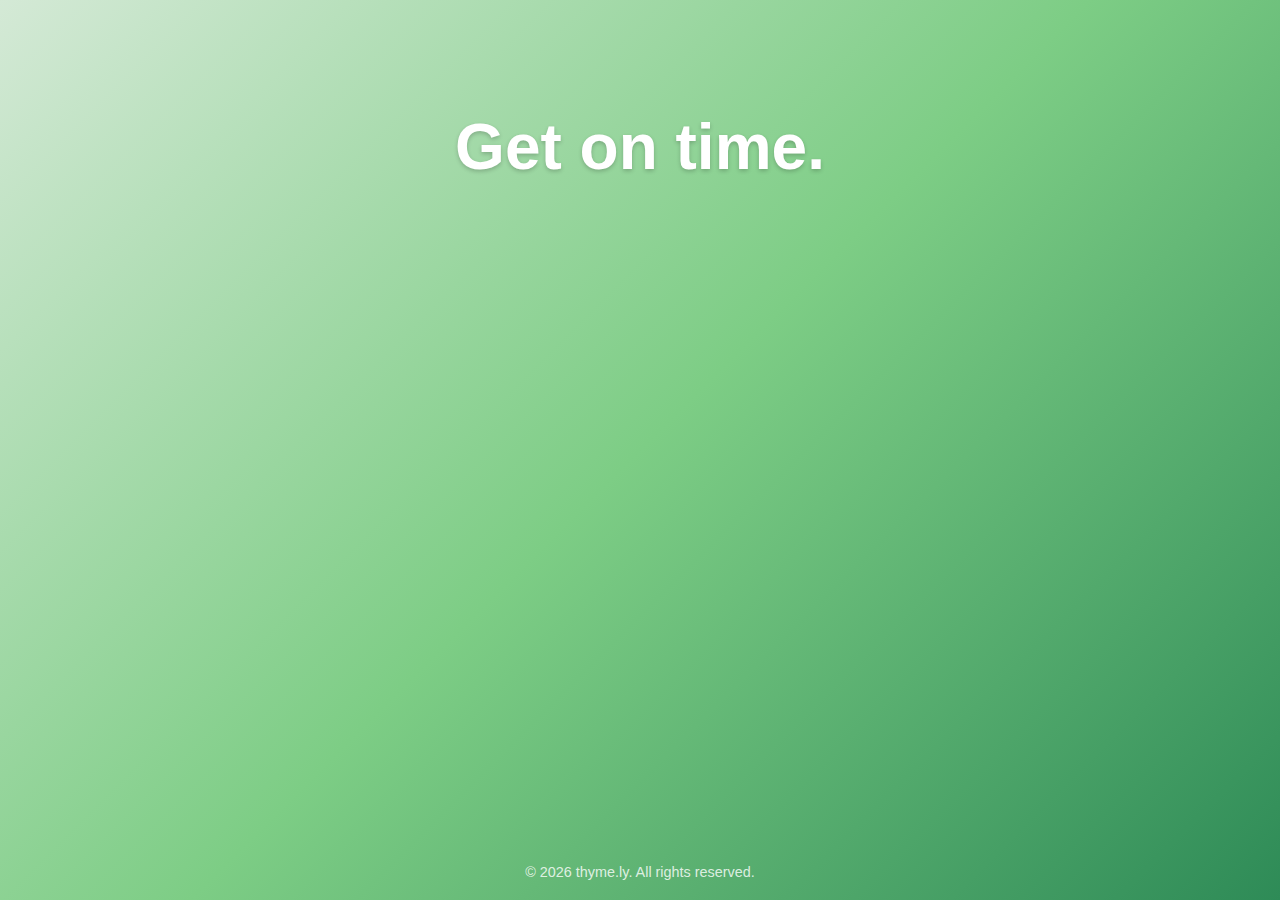
==== index.html @ 2a3fbcff "Initial commit" ====
<!DOCTYPE html>
<html lang="en">
<head>
    <meta charset="UTF-8">
    <meta name="viewport" content="width=device-width, initial-scale=1.0">
    <title>thyme.ly | Get on time.</title>
    <link rel="stylesheet" href="styles.css">
</head>
<body>
    <div class="container">
        <div class="logo-container">
            <!-- <img src="logo.png" alt="thyme.ly logo" class="logo"> -->
        </div>
        
        <div class="hero">
            <h1 class="hero-title">Get on time.</h1>
            <h2 class="hero-subtitle">in this busy world</h2>
        </div>
    </div>

    <footer>
        <p>&copy; <script>document.write(new Date().getFullYear())</script> thyme.ly. All rights reserved.</p>
    </footer>

    <script>
        // Simple animation for the hero text
        document.addEventListener('DOMContentLoaded', function() {
            const heroTitle = document.querySelector('.hero-title');
            const heroSubtitle = document.querySelector('.hero-subtitle');
            
            // Apply fade-in effect
            heroTitle.style.opacity = '0';
            heroSubtitle.style.opacity = '0';
            
            setTimeout(() => {
                heroTitle.style.transition = 'opacity 1s ease-in-out';
                heroTitle.style.opacity = '1';
                
                setTimeout(() => {
                    heroSubtitle.style.transition = 'opacity 1s ease-in-out';
                    heroSubtitle.style.opacity = '1';
                }, 500);
            }, 300);
        });
    </script>
</body>
</html>
---- styles.css ----
/* Reset and base styles */
* {
    margin: 0;
    padding: 0;
    box-sizing: border-box;
}

body {
    font-family: 'Segoe UI', Roboto, Oxygen, Ubuntu, Cantarell, 'Open Sans', 'Helvetica Neue', sans-serif;
    min-height: 100vh;
    display: flex;
    flex-direction: column;
    justify-content: space-between;
    background: linear-gradient(135deg, #d4e9d6 0%, #7dcd85 50%, #2e8b57 100%);
    color: #333;
    line-height: 1.6;
}

.container {
    width: 100%;
    max-width: 1200px;
    margin: 0 auto;
    padding: 2rem;
    text-align: center;
}

/* Logo styles */
.logo-container {
    margin: 2rem auto;
}

.logo {
    max-width: 200px;
    height: auto;
}

/* Hero section styles */
.hero {
    margin: 4rem auto;
}

.hero-title {
    font-size: 4rem;
    font-weight: 700;
    margin-bottom: 1rem;
    color: #fff;
    text-shadow: 0 2px 4px rgba(0, 0, 0, 0.2);
}

.hero-subtitle {
    font-size: 1.8rem;
    font-weight: 300;
    color: #fff;
    text-shadow: 0 1px 2px rgba(0, 0, 0, 0.2);
}

/* 404 page specific styles */
.error-code {
    font-size: 8rem;
    font-weight: 700;
    color: rgba(255, 255, 255, 0.8);
    text-shadow: 0 2px 10px rgba(0, 0, 0, 0.2);
    margin-bottom: 1rem;
}

.error-message {
    font-size: 2rem;
    margin-bottom: 2rem;
    color: #fff;
}

.back-home {
    display: inline-block;
    padding: 0.8rem 1.5rem;
    background-color: rgba(255, 255, 255, 0.2);
    color: #fff;
    text-decoration: none;
    border-radius: 4px;
    font-weight: 500;
    transition: background-color 0.3s ease;
}

.back-home:hover {
    background-color: rgba(255, 255, 255, 0.3);
}

/* Footer styles */
footer {
    width: 100%;
    padding: 1rem;
    text-align: center;
    color: rgba(255, 255, 255, 0.8);
    font-size: 0.9rem;
}

/* Responsive adjustments */
@media (max-width: 768px) {
    .hero-title {
        font-size: 3rem;
    }

    .hero-subtitle {
        font-size: 1.4rem;
    }
    
    .error-code {
        font-size: 6rem;
    }
    
    .error-message {
        font-size: 1.6rem;
    }
}

@media (max-width: 480px) {
    .hero-title {
        font-size: 2.5rem;
    }

    .hero-subtitle {
        font-size: 1.2rem;
    }
    
    .error-code {
        font-size: 5rem;
    }
    
    .error-message {
        font-size: 1.4rem;
    }
}
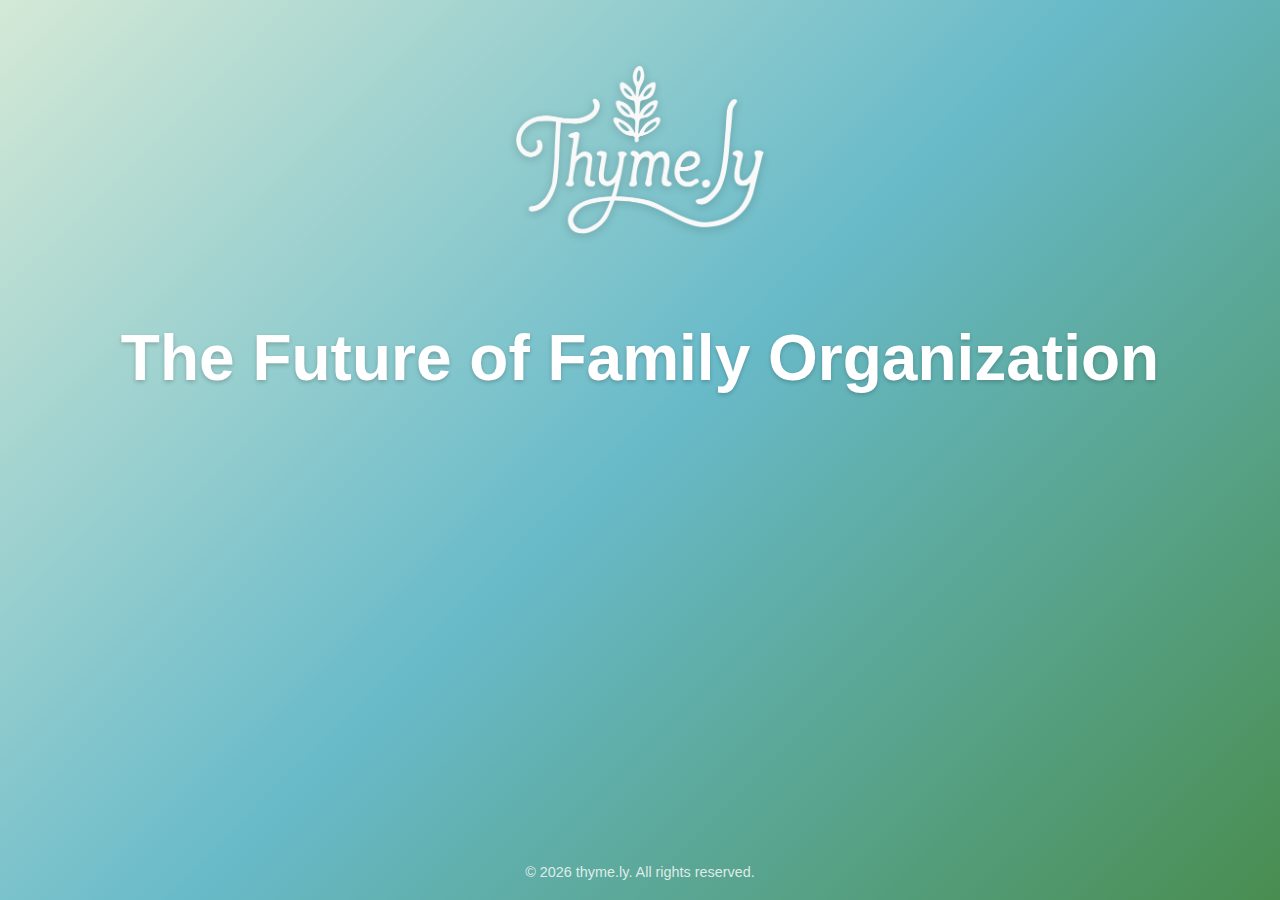
==== commit 8a7dfa8d: "Add logo. Cosmetic changes. Copy changes." ====
--- a/index.html
+++ b/index.html
@@ -9,12 +9,12 @@
 <body>
     <div class="container">
         <div class="logo-container">
-            <!-- <img src="logo.png" alt="thyme.ly logo" class="logo"> -->
+            <img src="logo.png" alt="thyme.ly logo" class="logo">
         </div>
         
         <div class="hero">
-            <h1 class="hero-title">Get on time.</h1>
-            <h2 class="hero-subtitle">in this busy world</h2>
+            <h1 class="hero-title">The Future of Family Organization</h1>
+            <h2 class="hero-subtitle">AI-powered coordination to simplify your family’s daily life</h2>
         </div>
     </div>
 
@@ -27,20 +27,26 @@
         document.addEventListener('DOMContentLoaded', function() {
             const heroTitle = document.querySelector('.hero-title');
             const heroSubtitle = document.querySelector('.hero-subtitle');
+            const logo = document.querySelector('.logo');
             
             // Apply fade-in effect
             heroTitle.style.opacity = '0';
             heroSubtitle.style.opacity = '0';
+            logo.style.opacity = '0';
             
             setTimeout(() => {
-                heroTitle.style.transition = 'opacity 1s ease-in-out';
-                heroTitle.style.opacity = '1';
-                
+                logo.style.transition = 'opacity 1s ease-in-out';
+                logo.style.opacity = '1';
                 setTimeout(() => {
-                    heroSubtitle.style.transition = 'opacity 1s ease-in-out';
-                    heroSubtitle.style.opacity = '1';
-                }, 500);
-            }, 300);
+                    heroTitle.style.transition = 'opacity 1s ease-in-out';
+                    heroTitle.style.opacity = '1';
+                    
+                    setTimeout(() => {
+                        heroSubtitle.style.transition = 'opacity 1s ease-in-out';
+                        heroSubtitle.style.opacity = '1';
+                    }, 500);
+                }, 300);
+            }, 100);
         });
     </script>
 </body>
--- a/styles.css
+++ b/styles.css
@@ -11,7 +11,7 @@
     display: flex;
     flex-direction: column;
     justify-content: space-between;
-    background: linear-gradient(135deg, #d4e9d6 0%, #7dcd85 50%, #2e8b57 100%);
+    background: linear-gradient(135deg, #d4e9d6 0%, #68bac9 50%, #498d50 100%);
     color: #333;
     line-height: 1.6;
 }
@@ -30,8 +30,9 @@
 }
 
 .logo {
-    max-width: 200px;
+    max-width: 250px;
     height: auto;
+    filter: drop-shadow(0 2px 4px rgba(0, 0, 0, 0.2));
 }
 
 /* Hero section styles */
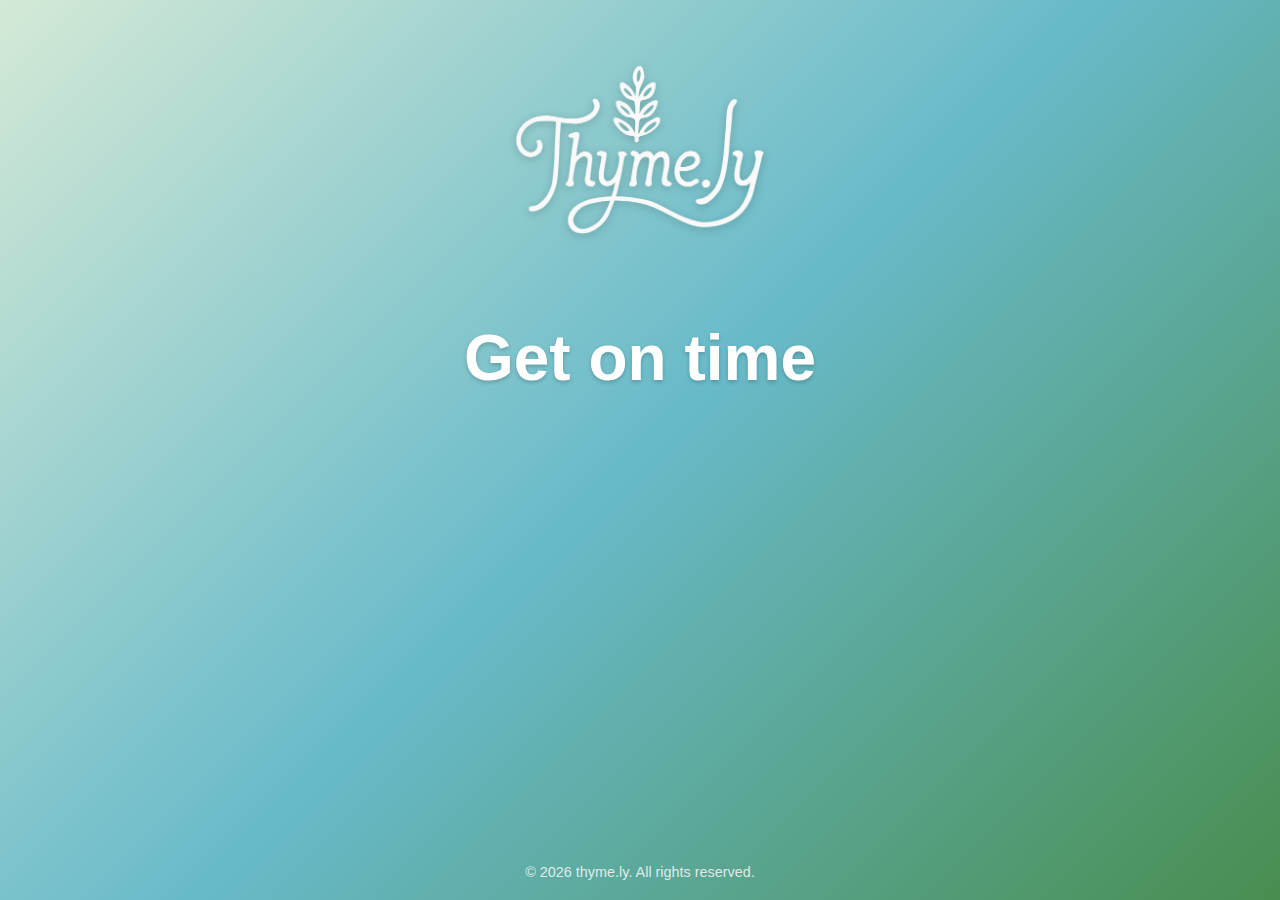
==== commit 7272d9ed: "Update copy" ====
--- a/index.html
+++ b/index.html
@@ -13,8 +13,8 @@
         </div>
         
         <div class="hero">
-            <h1 class="hero-title">The Future of Family Organization</h1>
-            <h2 class="hero-subtitle">AI-powered coordination to simplify your family’s daily life</h2>
+            <h1 class="hero-title">Get on time</h1>
+            <h2 class="hero-subtitle">in this busy world.</h2>
         </div>
     </div>
 
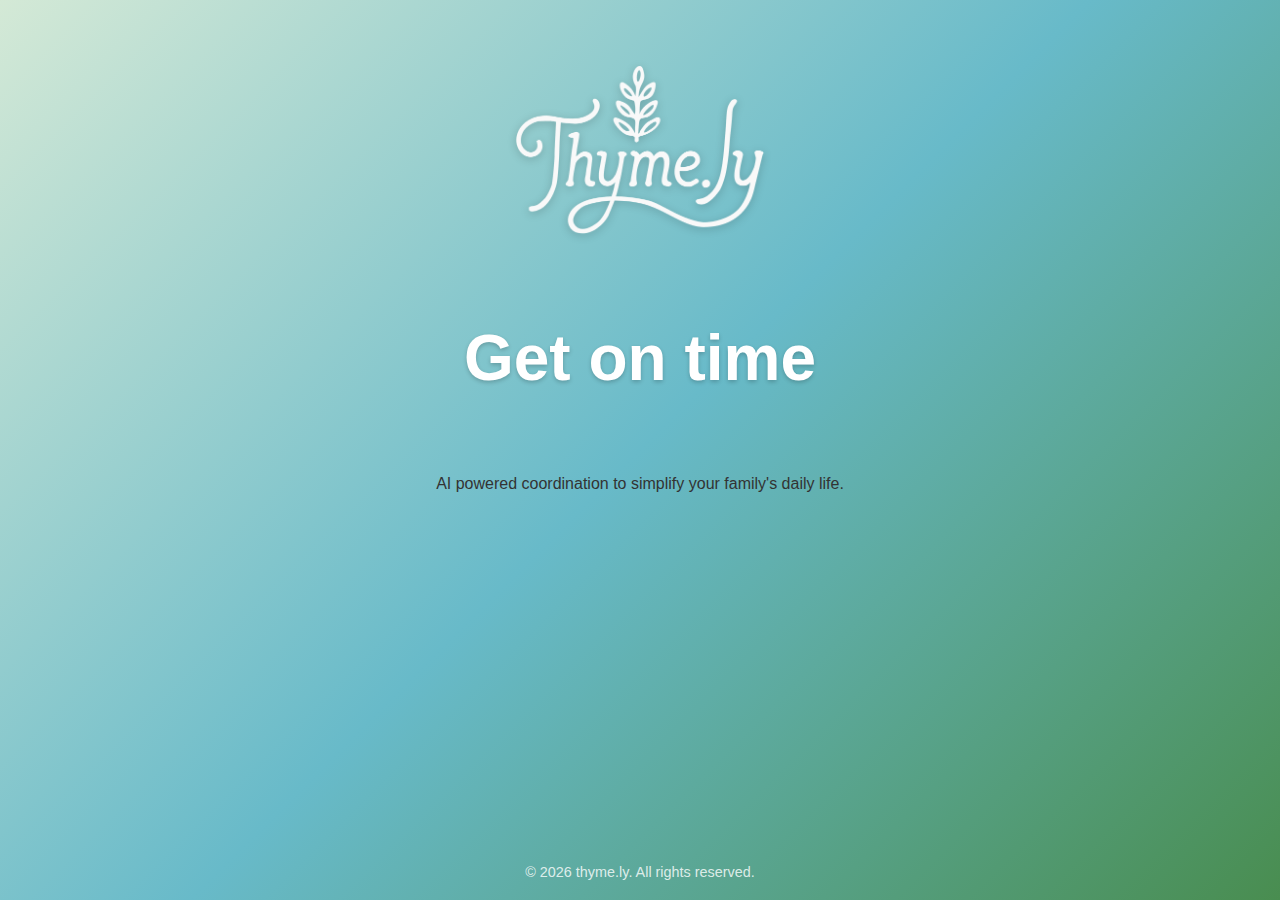
==== commit f928b0f4: "More copy updates" ====
--- a/index.html
+++ b/index.html
@@ -15,6 +15,7 @@
         <div class="hero">
             <h1 class="hero-title">Get on time</h1>
             <h2 class="hero-subtitle">in this busy world.</h2>
+            <p>AI powered coordination to simplify your family's daily life.</p>
         </div>
     </div>
 
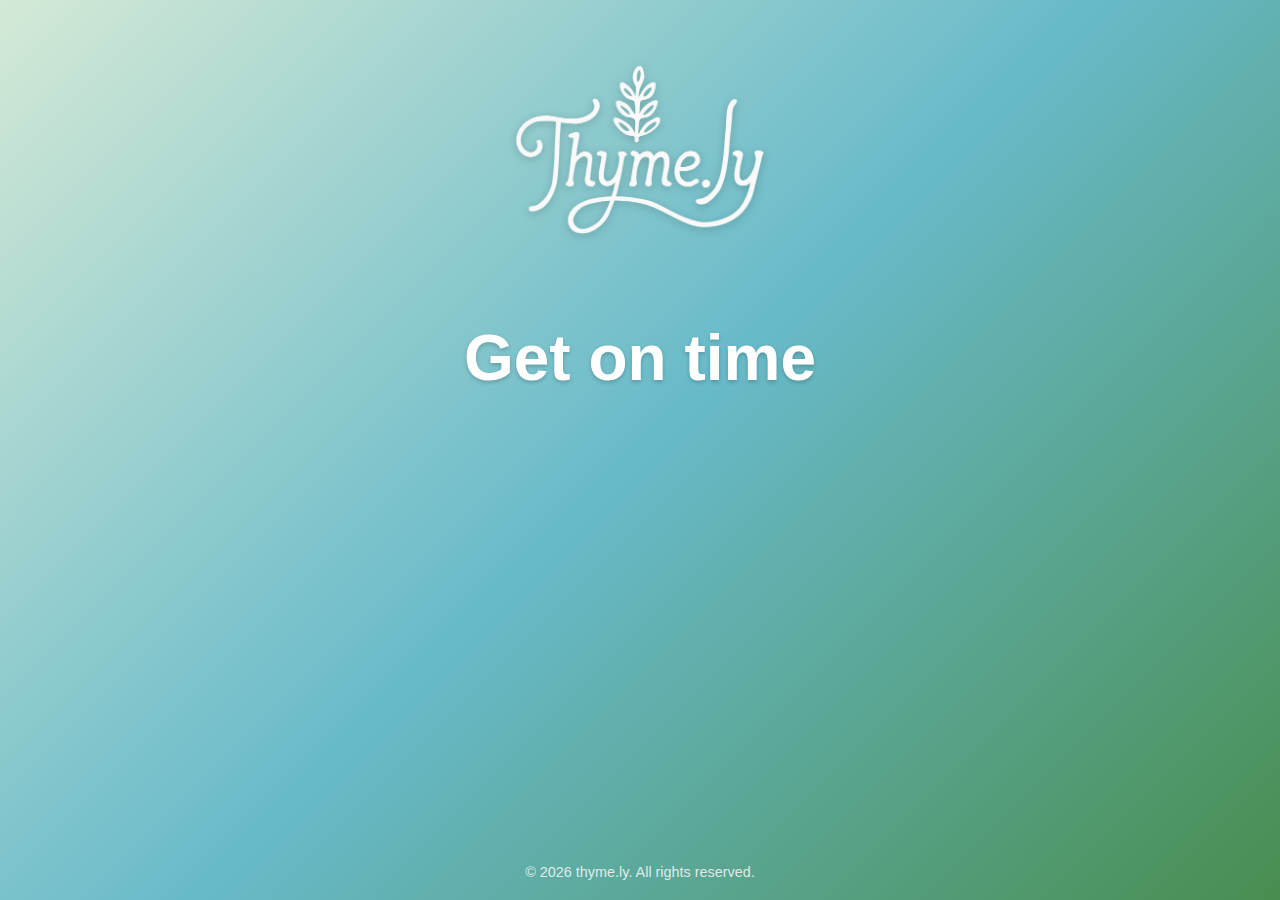
==== commit 3f8c258e: "Update index.html" ====
--- a/index.html
+++ b/index.html
@@ -15,7 +15,7 @@
         <div class="hero">
             <h1 class="hero-title">Get on time</h1>
             <h2 class="hero-subtitle">in this busy world.</h2>
-            <p>AI powered coordination to simplify your family's daily life.</p>
+            <p class="hero-text">AI powered coordination to simplify your family's daily life.</p>
         </div>
     </div>
 
@@ -28,11 +28,13 @@
         document.addEventListener('DOMContentLoaded', function() {
             const heroTitle = document.querySelector('.hero-title');
             const heroSubtitle = document.querySelector('.hero-subtitle');
+            const heroText = document.querySelector('.hero-text');
             const logo = document.querySelector('.logo');
             
             // Apply fade-in effect
             heroTitle.style.opacity = '0';
             heroSubtitle.style.opacity = '0';
+            heroText.style.opacity = '0';
             logo.style.opacity = '0';
             
             setTimeout(() => {
@@ -45,6 +47,9 @@
                     setTimeout(() => {
                         heroSubtitle.style.transition = 'opacity 1s ease-in-out';
                         heroSubtitle.style.opacity = '1';
+
+                        heroText.style.transition = 'opacity 1s ease-in-out';
+                        heroText.style.opacity = '1';
                     }, 500);
                 }, 300);
             }, 100);
--- a/styles.css
+++ b/styles.css
@@ -38,6 +38,8 @@
 /* Hero section styles */
 .hero {
     margin: 4rem auto;
+    color: #fff;
+    text-shadow: 0 2px 4px rgba(0, 0, 0, 0.2);
 }
 
 .hero-title {
@@ -52,6 +54,12 @@
     font-size: 1.8rem;
     font-weight: 300;
     color: #fff;
+    text-shadow: 0 1px 2px rgba(0, 0, 0, 0.2);
+}
+
+.hero-text {
+    margin-top: 1rem;
+    font-weight: 300;
     text-shadow: 0 1px 2px rgba(0, 0, 0, 0.2);
 }
 
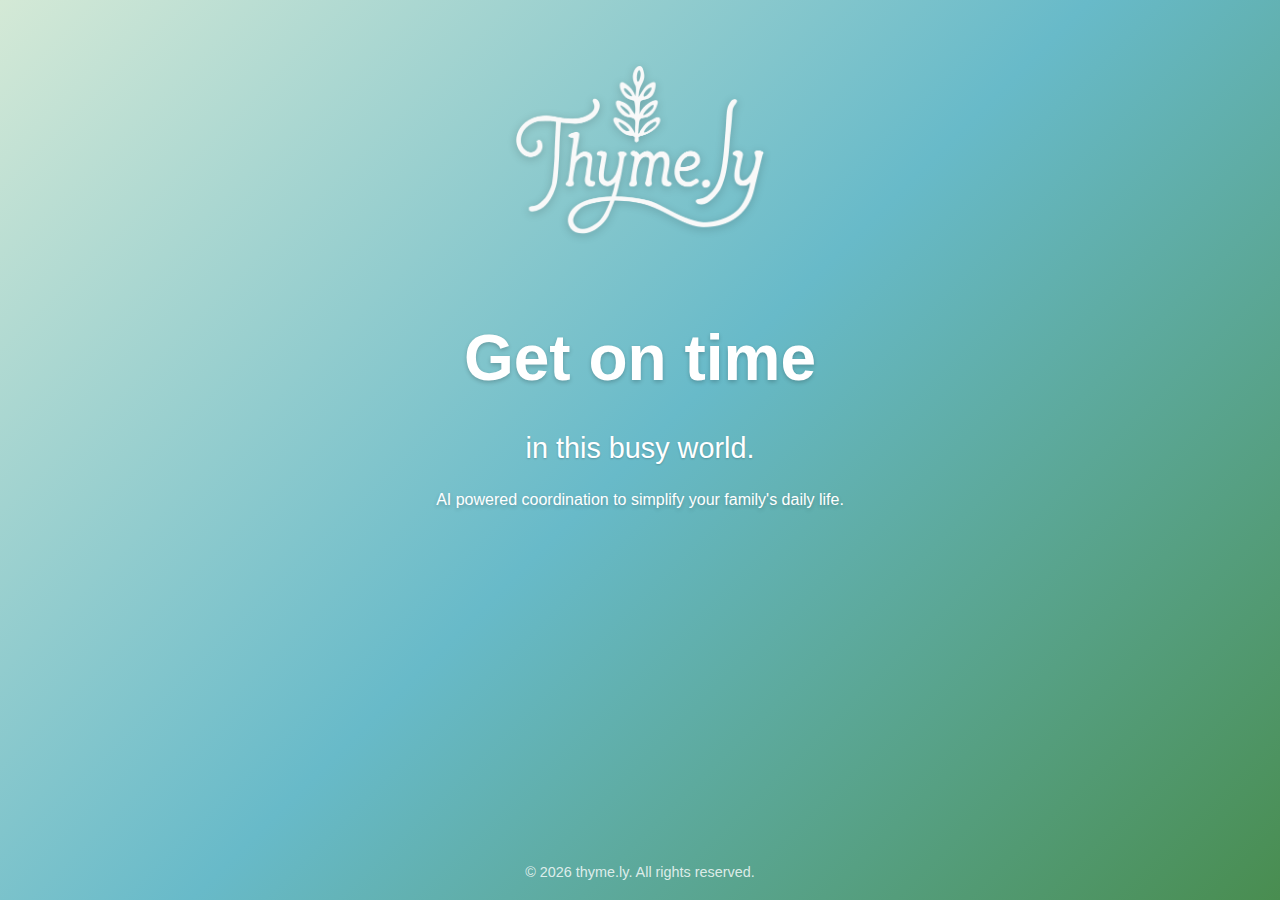
==== commit 7404d909: "DRY" ====
--- a/index.html
+++ b/index.html
@@ -23,6 +23,7 @@
         <p>&copy; <script>document.write(new Date().getFullYear())</script> thyme.ly. All rights reserved.</p>
     </footer>
 
+    <script src="script.js"></script>
     <script>
         // Simple animation for the hero text
         document.addEventListener('DOMContentLoaded', function() {
@@ -31,28 +32,13 @@
             const heroText = document.querySelector('.hero-text');
             const logo = document.querySelector('.logo');
             
-            // Apply fade-in effect
-            heroTitle.style.opacity = '0';
-            heroSubtitle.style.opacity = '0';
-            heroText.style.opacity = '0';
-            logo.style.opacity = '0';
-            
-            setTimeout(() => {
-                logo.style.transition = 'opacity 1s ease-in-out';
-                logo.style.opacity = '1';
-                setTimeout(() => {
-                    heroTitle.style.transition = 'opacity 1s ease-in-out';
-                    heroTitle.style.opacity = '1';
-                    
-                    setTimeout(() => {
-                        heroSubtitle.style.transition = 'opacity 1s ease-in-out';
-                        heroSubtitle.style.opacity = '1';
-
-                        heroText.style.transition = 'opacity 1s ease-in-out';
-                        heroText.style.opacity = '1';
-                    }, 500);
-                }, 300);
-            }, 100);
+            // Apply fade-in effect using shared function
+            fadeInSequence([
+                { element: logo, delay: 0 },
+                { element: heroTitle, delay: 300 },
+                { element: heroSubtitle, delay: 500 },
+                { element: heroText, delay: 500 }
+            ]);
         });
     </script>
 </body>
--- a/styles.css
+++ b/styles.css
@@ -38,8 +38,6 @@
 /* Hero section styles */
 .hero {
     margin: 4rem auto;
-    color: #fff;
-    text-shadow: 0 2px 4px rgba(0, 0, 0, 0.2);
 }
 
 .hero-title {
@@ -60,7 +58,8 @@
 .hero-text {
     margin-top: 1rem;
     font-weight: 300;
-    text-shadow: 0 1px 2px rgba(0, 0, 0, 0.2);
+    color: #fff;
+    text-shadow: 0 2px 4px rgba(0, 0, 0, 0.2);
 }
 
 /* 404 page specific styles */
@@ -74,8 +73,15 @@
 
 .error-message {
     font-size: 2rem;
+    margin-bottom: 1rem;
+    color: #fff;
+}
+
+.error-description {
+    font-size: 1.2rem;
     margin-bottom: 2rem;
     color: #fff;
+    text-shadow: 0 1px 2px rgba(0, 0, 0, 0.1);
 }
 
 .back-home {
@@ -119,6 +125,10 @@
     .error-message {
         font-size: 1.6rem;
     }
+    
+    .error-description {
+        font-size: 1.1rem;
+    }
 }
 
 @media (max-width: 480px) {
@@ -137,4 +147,8 @@
     .error-message {
         font-size: 1.4rem;
     }
+    
+    .error-description {
+        font-size: 1rem;
+    }
 }
